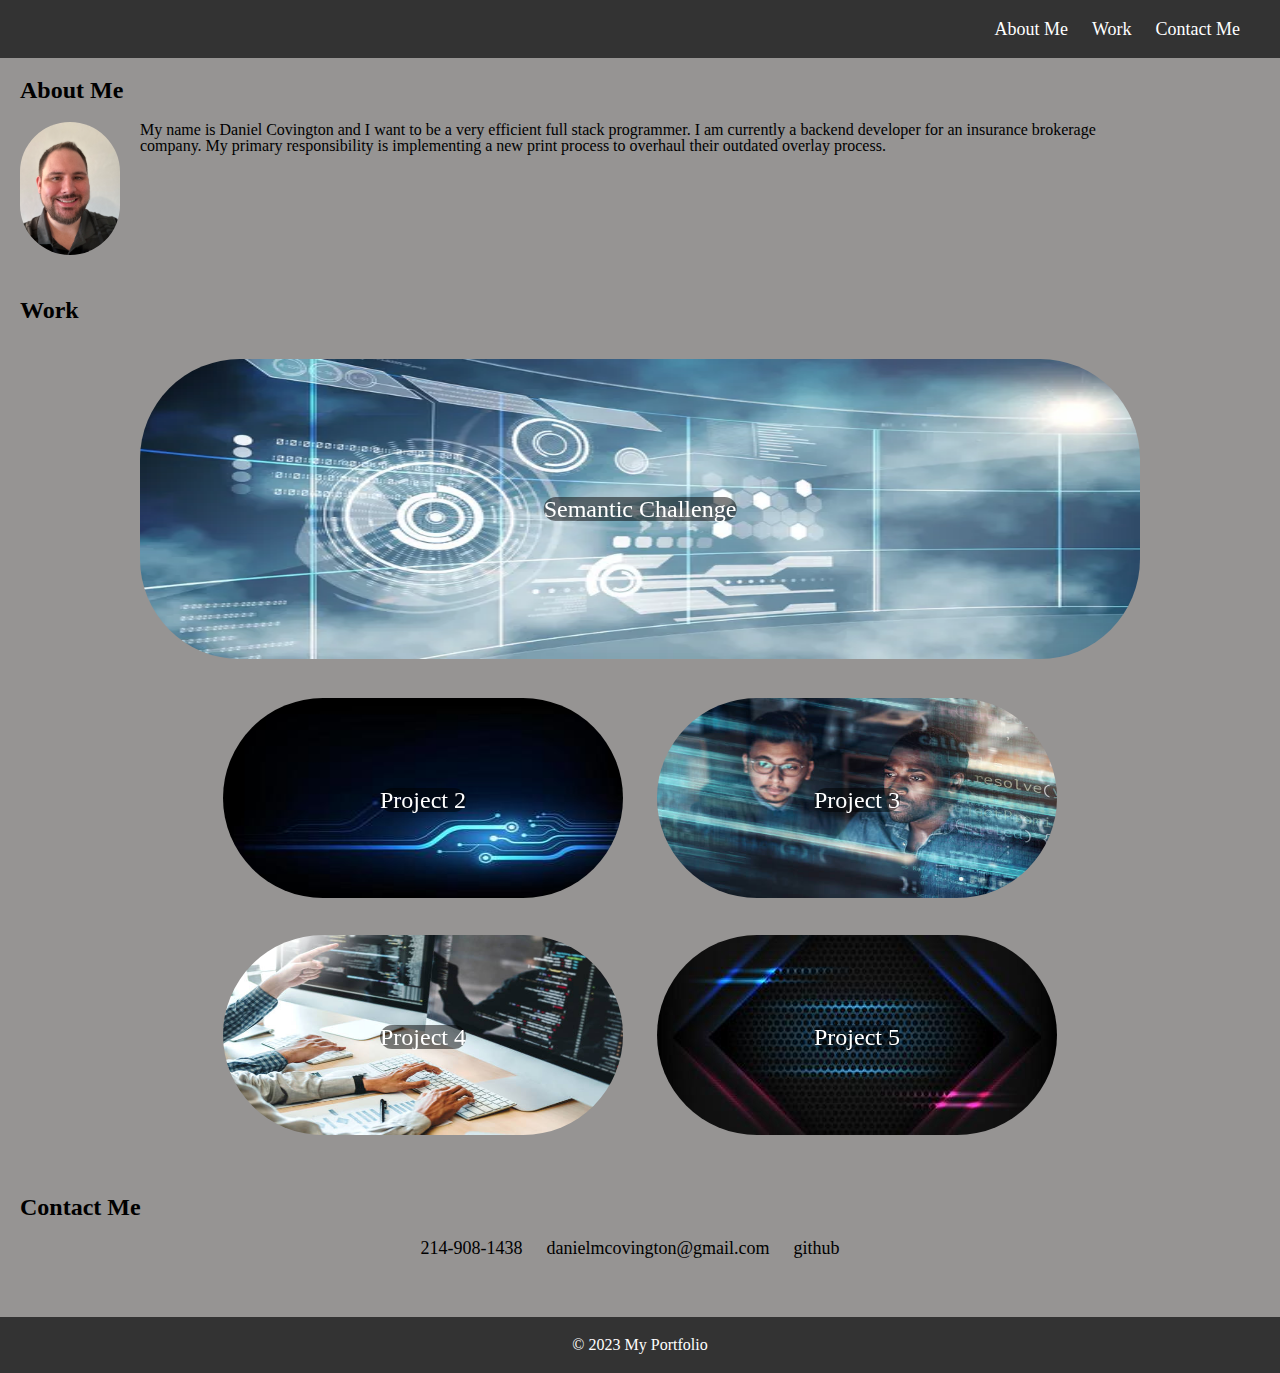
==== index.html @ aab6c3db "Removed main folder as my git pages was not displaying correctly." ====
<!DOCTYPE html>
<html lang="en">
<head>
    <meta charset="UTF-8">
    <title>My Portfolio</title>
    <link rel="stylesheet" href="./assets/css/reset.css">
    <link rel="stylesheet" href="./assets/css/style.css">
</head>
    <!-- Body -->
<body>
    <!-- Header -->
    <header>
    <!-- Nav -->
        <nav>
            <ul>
                <li><a href="#about">About Me</a></li>
                <li><a href="#work">Work</a></li>
                <li><a href="#contact">Contact Me</a></li>
            </ul>
        </nav>
    </header>
    <!-- Main -->
    <main>
    <!-- About Section -->
        <section id="about">
            <h2>About Me</h2>
            <div class="about-container">
              <div class="profile">
                <a href="#"><img src="./Images/Profile_Picture.jpg" alt="profile picture"></a>
              </div>
              <div class="details">
                <p>My name is Daniel Covington and I want to be a very efficient full stack programmer. I am currently a backend developer for an insurance brokerage company. My primary responsibility is implementing a new print process to overhaul their outdated overlay process.</p>
              </div> 
            </div>
        </section>
    <!-- Work Section -->
        <section id="work">
            <h2>Work</h2>
            <div class="portfolio">
              <a href="https://daniel-covington.github.io/Challenge01_Semantics/" class="project1"><img src="./Images/projectplaceholder1.jpg" alt="Semantic Challenge" data-title="Semantic Challenge"></a>
              <a href="#" class="project2"><img src="./Images/projectplaceholder2.jpg" alt="Project 2" data-title="Project 2"></a>
              <a href="#" class="project3"><img src="./Images/projectplaceholder3.jpg" alt="Project 3" data-title="Project 3"></a>
              <a href="#" class="project4"><img src="./Images/projectplaceholder4.jpg" alt="Project 4" data-title="Project 4"></a>
              <a href="#" class="project5"><img src="./Images/projectplaceholder5.jpg" alt="Project 5" data-title="Project 5"></a>
            </div>
        </section>
    <!-- Contact Section -->
        <section id="contact">
            <h2>Contact Me</h2>
            <div class="details">
              <ul>
                <li><a href="#about">214-908-1438</a></li>
                <li><a href="#work">danielmcovington@gmail.com</a></li>
                <li><a href="https://github.com/Daniel-Covington">github</a></li>
              </ul>
            </div>
        </section>
    </main>
    <!-- Footer -->
    <footer>
        <p>&copy; 2023 My Portfolio</p>
    </footer>
</body>
</html>
---- assets/css/style.css ----
/* Variables to use accoss entire CSS */
:root {
  --colorRed: red;
  --textoncolor: #fff;
  --backroundcolor: #333;
  --colorOverlay: rgba(0, 0, 0, 0.5);
  /* --colorGradient: linear-gradient(to bottom, rgba(255, 255, 255, 0), rgba(0, 0, 0, 0.7)); for future use*/ 
  --fontFamily: Arial, sans-serif;
  --fontSize: 18px;
  --borderRadius: 100px;
  --padding: 20px;
}

body {
  margin: 0;
  padding: 0;
  background-color: rgb(150, 148, 147);
  font-family: league spartan;
}

header {
  background-color: var(--backroundcolor);
  color: var(--textoncolor);
  padding: var(--padding);
}

nav ul,
.details ul {
  list-style: none;
  margin: 0;
  padding: 0;
  text-align: center;
}

nav li,
.details li {
  display: inline-block;
  margin-right: 20px;
}

nav a,
.details a {
  color: #000000;
  text-decoration: none;
  font-size: var(--fontSize);
}

.details p {
 margin-bottom: 30px; 
}

nav ul {
  list-style: none;
  margin: 0;
  padding: 0;
  text-align: right;
  
}

nav a {
  color: var(--textoncolor);
  text-decoration: none;
  font-size: 18px;
}

nav a:hover,
.details a:hover {
  color: var(--colorRed);
  text-decoration: none;
  transition: .25s;
}

main {
  display: flex;
  flex-wrap: wrap;
  padding: var(--padding);
}

main h2 {
  margin-bottom: 20px;

}

section img {
  border-radius: var(--borderRadius);
  width: 100px;
  height: auto;
}

section {
  width: 100%;
  margin-bottom: 40px;
}

section h2 {
  font-size: 24px;
}
/* Work Section */
.portfolio {
  display: flex;
  flex-wrap: wrap;
  justify-content: center;
  position: relative;
}

.portfolio a {
  margin: 5px;
  position: relative;
  z-index: 1;
}

.portfolio a img {
  width: 400px;
  height: 200px;
  margin: 12px;
  border-radius: var(--borderRadius);
  transition: all .3s ease-in-out;
}
/* First most prominent Project  */
.portfolio a:first-child {
  position: relative;
  z-index: 1;
  width: 100%; 
  display: flex;
  justify-content: center;
  align-items: center;
  margin-bottom: 10px;
}
/* First most prominent Project  */
.portfolio a:first-child img {
  width: 1000px; 
  height: 300px;
}
/* Controls overlay for project images */
.portfolio a::before {
  content: attr(data-title);
  color: white;
  position: absolute;
  background-color: var(--colorOverlay);
  color: var(--textoncolor);
  width: auto;
  height: auto;
  font-size: 1.5rem;
  text-align: center;
  display: flex;
  justify-content: center;
  align-items: center;
  border-radius: var(--borderRadius);
  z-index: 2;
  top: 50%;
  left: 50%;
  transition: opacity 0.3s ease-in-out;
  transform: translate(-50%, -50%) translateZ(0);;
}
/* Controls overlay text because I couldn't figure out how to get the attr data-title to work right*/

.portfolio .project1::before {
  content: "Semantic Challenge";
}

.portfolio .project2::before {
  content: "Project 2";
}

.portfolio .project3::before {
  content: "Project 3";
}

.portfolio .project4::before {
  content: "Project 4";
}

.portfolio .project5::before {
  content: "Project 5";
}

/* Causes portfolio images to pop when you hover */
.portfolio a:hover img {
  transform: scale(1.1);
}
/* Causes overlay on images to pop when you hover */
.portfolio a:hover::before {
  transform: translate(-50%, -50%) translateZ(0) scale(1.5);
}

/* Allows my display photo to be beside my about me details */
  #about .profile {
    float: left;
    margin-right: 20px;
  }

  #about .details {
    max-width: 1000px;
    margin: 0 auto;
  }

  footer {
    padding: var(--paddingMobile);
    text-align: center;
    background-color: var(--backroundcolor);
    color: var(--textoncolor);
    padding: 20px;
  }

/* Moves objects when the screen size is changed */

  @media only screen and (max-width: 767px) {
    nav ul {
      text-align: center;
    }
  
    section {
      text-align: center;
    }
  
    section h2 {
      text-align: center;
    }
  
    .portfolio {
      justify-content: center;

    }
  
    .details {
      text-align: center;
    }
  
    .details li {
      margin-right: 5px;
    }

    .portfolio a {
      width: 100%; 
      height: 50%;
    }
    .portfolio a:first-child img {
      width: 100%; 
      height: 50%;
      margin: 10px;
    }
    
  }

  @media only screen and (max-width: 320px) {

    nav ul {
      text-align: center;
    }
    section h2 {
      text-align: center;
    }
    .portfolio a::before {
      width: 100%;
      height: 50%;
      font-size: 12px;
    }

    .portfolio a {
      margin: 5px;
    }

  }
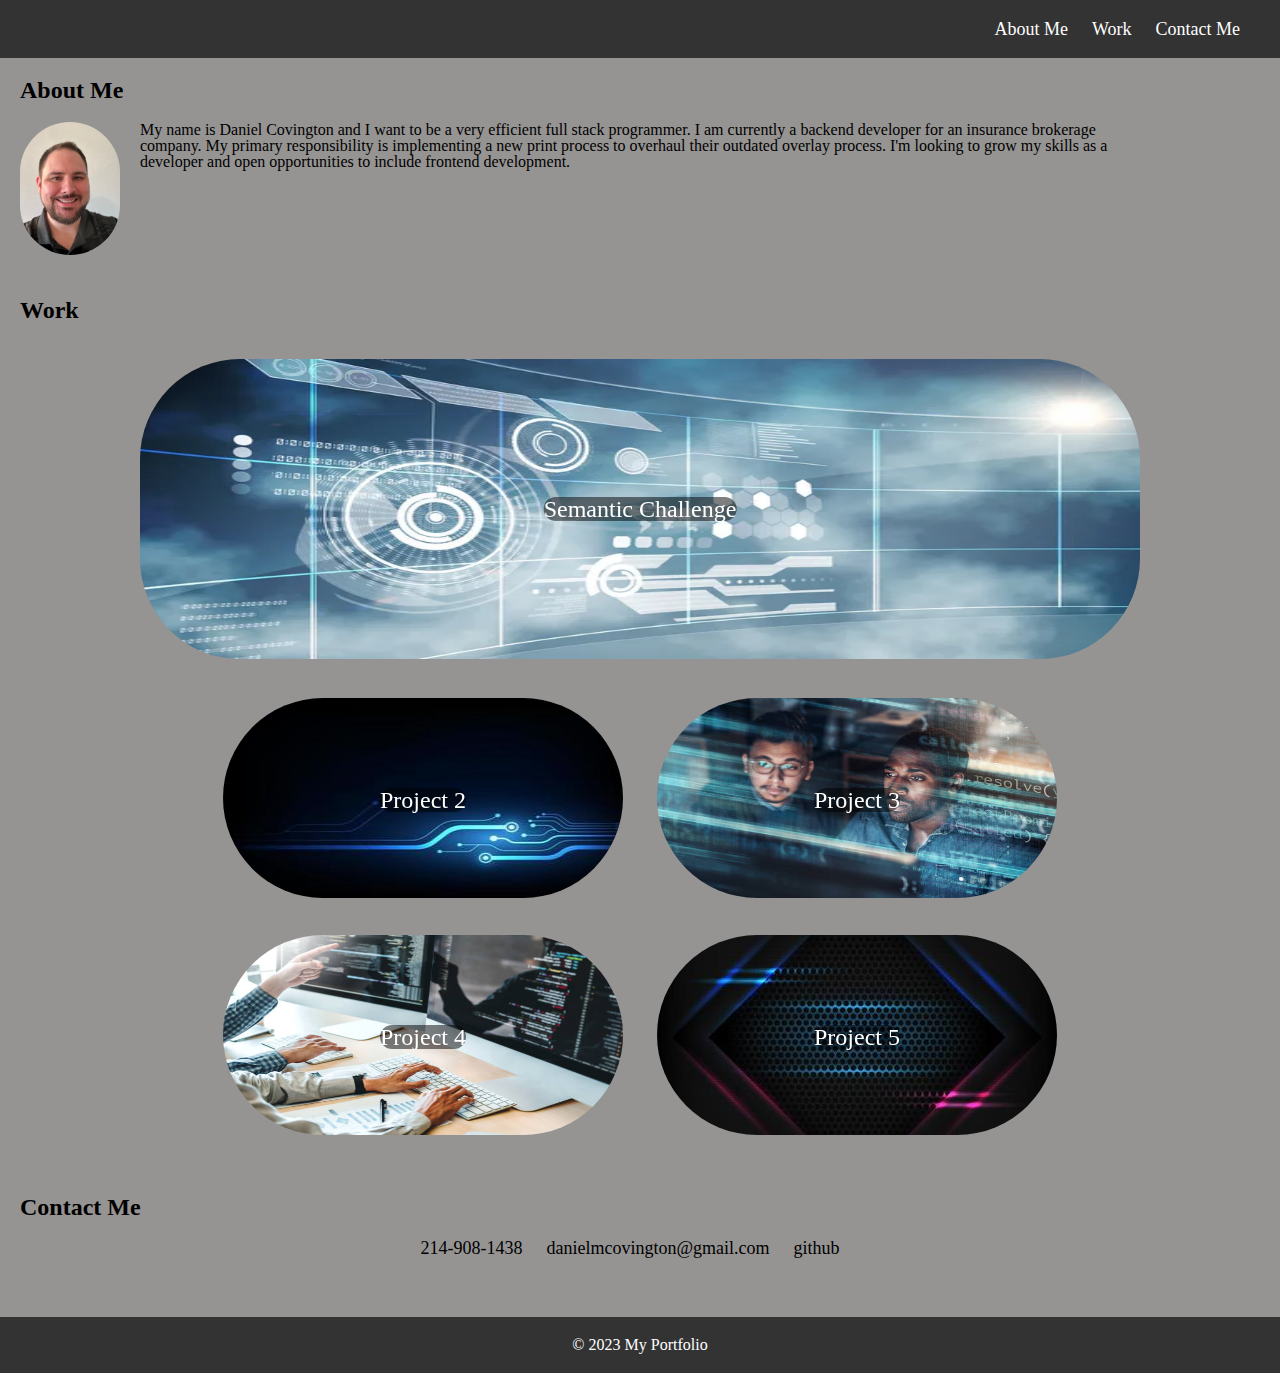
==== commit 08732590: "Changed my directory location for my images and added some more to my about me. Added more notes to " ====
--- a/index.html
+++ b/index.html
@@ -26,10 +26,13 @@
             <h2>About Me</h2>
             <div class="about-container">
               <div class="profile">
-                <a href="#"><img src="./Images/Profile_Picture.jpg" alt="profile picture"></a>
+                <a href="#"><img src="./assets/Images/Profile_Picture.jpg" alt="profile picture"></a>
               </div>
               <div class="details">
-                <p>My name is Daniel Covington and I want to be a very efficient full stack programmer. I am currently a backend developer for an insurance brokerage company. My primary responsibility is implementing a new print process to overhaul their outdated overlay process.</p>
+                <p>My name is Daniel Covington and I want to be a very efficient full stack programmer. 
+                    I am currently a backend developer for an insurance brokerage company.
+                     My primary responsibility is implementing a new print process to overhaul their outdated overlay process.
+                    I'm looking to grow my skills as a developer and open opportunities to include frontend development. </p>
               </div> 
             </div>
         </section>
@@ -37,11 +40,11 @@
         <section id="work">
             <h2>Work</h2>
             <div class="portfolio">
-              <a href="https://daniel-covington.github.io/Challenge01_Semantics/" class="project1"><img src="./Images/projectplaceholder1.jpg" alt="Semantic Challenge" data-title="Semantic Challenge"></a>
-              <a href="#" class="project2"><img src="./Images/projectplaceholder2.jpg" alt="Project 2" data-title="Project 2"></a>
-              <a href="#" class="project3"><img src="./Images/projectplaceholder3.jpg" alt="Project 3" data-title="Project 3"></a>
-              <a href="#" class="project4"><img src="./Images/projectplaceholder4.jpg" alt="Project 4" data-title="Project 4"></a>
-              <a href="#" class="project5"><img src="./Images/projectplaceholder5.jpg" alt="Project 5" data-title="Project 5"></a>
+              <a href="https://daniel-covington.github.io/Challenge01_Semantics/" class="project1"><img src="./assets/Images/projectplaceholder1.jpg" alt="Semantic Challenge" data-title="Semantic Challenge"></a>
+              <a href="#" class="project2"><img src="./assets/Images/projectplaceholder2.jpg" alt="Project 2" data-title="Project 2"></a>
+              <a href="#" class="project3"><img src="./assets/Images/projectplaceholder3.jpg" alt="Project 3" data-title="Project 3"></a>
+              <a href="#" class="project4"><img src="./assets/Images/projectplaceholder4.jpg" alt="Project 4" data-title="Project 4"></a>
+              <a href="#" class="project5"><img src="./assets/Images/projectplaceholder5.jpg" alt="Project 5" data-title="Project 5"></a>
             </div>
         </section>
     <!-- Contact Section -->
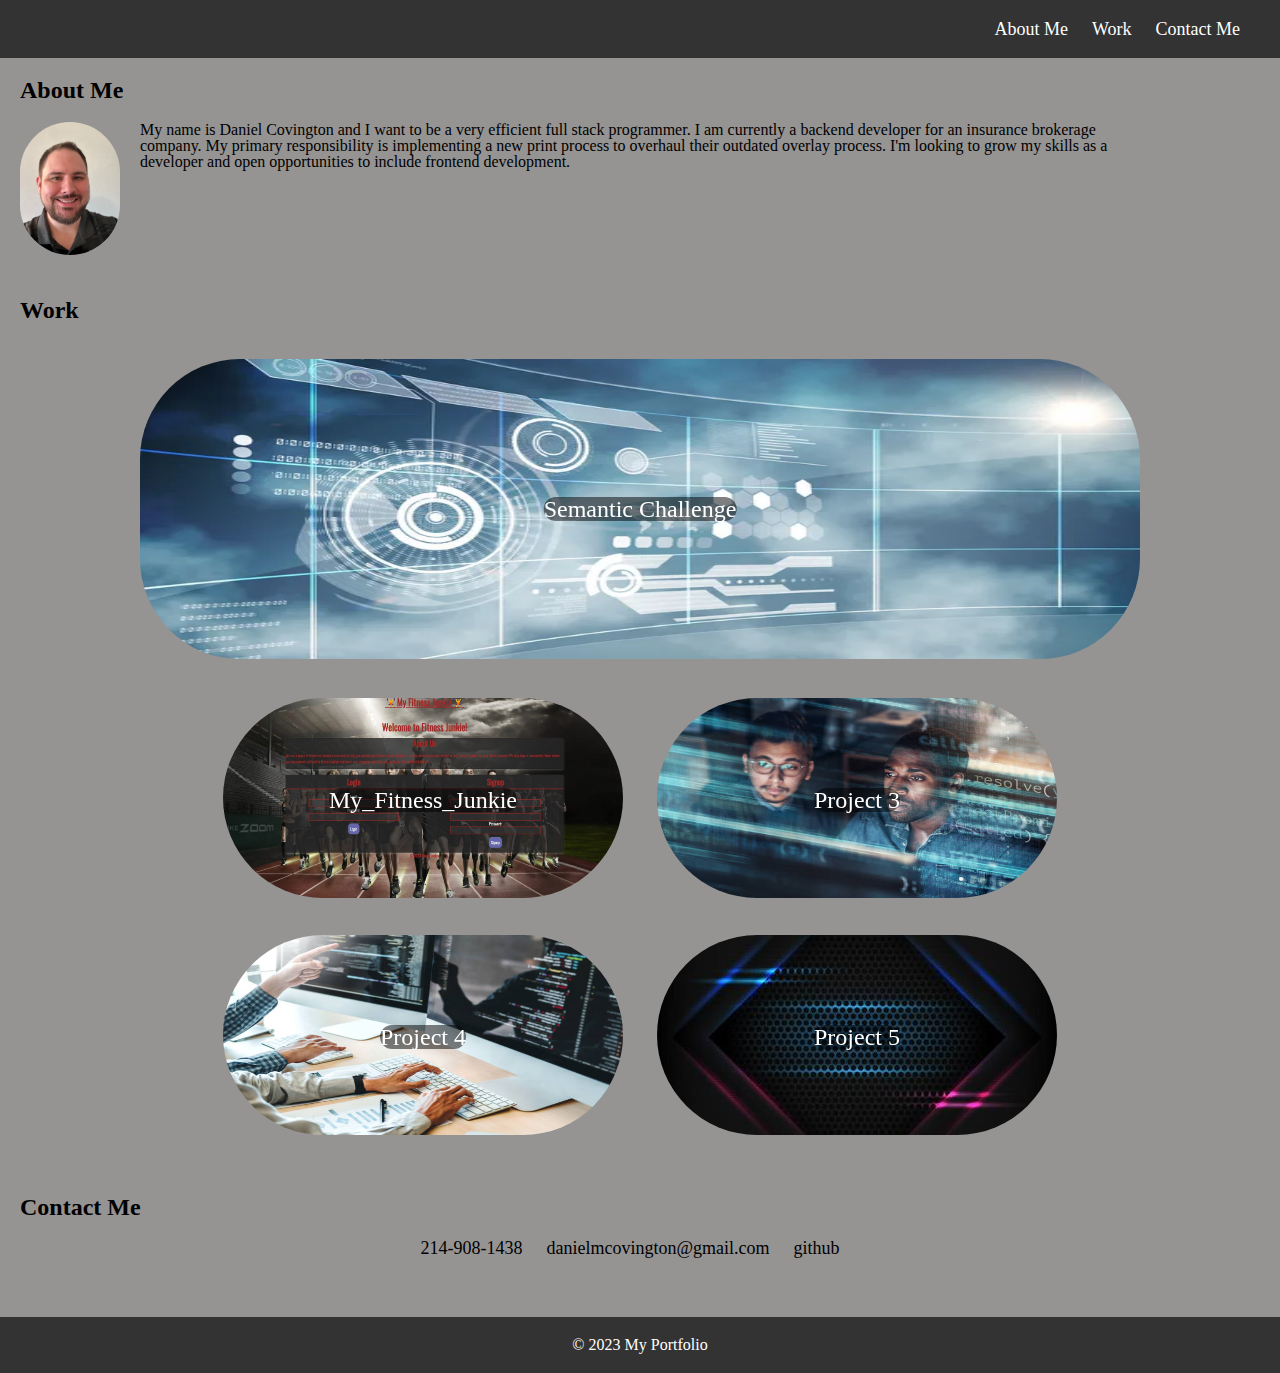
==== commit dca8699f: "Updated to include project 2" ====
--- a/index.html
+++ b/index.html
@@ -40,11 +40,11 @@
         <section id="work">
             <h2>Work</h2>
             <div class="portfolio">
-              <a href="https://daniel-covington.github.io/Challenge01_Semantics/" class="project1"><img src="./assets/Images/projectplaceholder1.jpg" alt="Semantic Challenge" data-title="Semantic Challenge"></a>
-              <a href="#" class="project2"><img src="./assets/Images/projectplaceholder2.jpg" alt="Project 2" data-title="Project 2"></a>
-              <a href="#" class="project3"><img src="./assets/Images/projectplaceholder3.jpg" alt="Project 3" data-title="Project 3"></a>
-              <a href="#" class="project4"><img src="./assets/Images/projectplaceholder4.jpg" alt="Project 4" data-title="Project 4"></a>
-              <a href="#" class="project5"><img src="./assets/Images/projectplaceholder5.jpg" alt="Project 5" data-title="Project 5"></a>
+              <a href="https://daniel-covington.github.io/Challenge01_Semantics/" class="project1" data-title="Semantic Challenge"><img src="./assets/Images/projectplaceholder1.jpg" alt="Semantic Challenge" ></a>
+              <a href="https://quiet-inlet-76681.herokuapp.com/" class="project2" data-title="My_Fitness_Junkie"><img src="./assets/Images/projectplaceholder2.jpg" alt="My_Fitness_Junkie" ></a>
+              <a href="#" class="project3" data-title="Project 3"><img src="./assets/Images/projectplaceholder3.jpg" alt="Project 3" ></a>
+              <a href="#" class="project4"data-title="Project 4"><img src="./assets/Images/projectplaceholder4.jpg" alt="Project 4" ></a>
+              <a href="#" class="project5" data-title="Project 5"><img src="./assets/Images/projectplaceholder5.jpg" alt="Project 5" ></a>
             </div>
         </section>
     <!-- Contact Section -->
--- a/assets/css/style.css
+++ b/assets/css/style.css
@@ -11,14 +11,14 @@
   --borderRadius: 100px;
   --padding: 20px;
 }
-
+/* Body */
 body {
   margin: 0;
   padding: 0;
   background-color: rgb(150, 148, 147);
   font-family: league spartan;
 }
-
+/* Header */
 header {
   background-color: var(--backroundcolor);
   color: var(--textoncolor);
@@ -49,7 +49,7 @@
 .details p {
  margin-bottom: 30px; 
 }
-
+/* Nav shortcuts About me, Work, Contacts */
 nav ul {
   list-style: none;
   margin: 0;
@@ -70,7 +70,7 @@
   text-decoration: none;
   transition: .25s;
 }
-
+/* Main */
 main {
   display: flex;
   flex-wrap: wrap;
@@ -153,28 +153,6 @@
   transition: opacity 0.3s ease-in-out;
   transform: translate(-50%, -50%) translateZ(0);;
 }
-/* Controls overlay text because I couldn't figure out how to get the attr data-title to work right*/
-
-.portfolio .project1::before {
-  content: "Semantic Challenge";
-}
-
-.portfolio .project2::before {
-  content: "Project 2";
-}
-
-.portfolio .project3::before {
-  content: "Project 3";
-}
-
-.portfolio .project4::before {
-  content: "Project 4";
-}
-
-.portfolio .project5::before {
-  content: "Project 5";
-}
-
 /* Causes portfolio images to pop when you hover */
 .portfolio a:hover img {
   transform: scale(1.1);
@@ -195,6 +173,7 @@
     margin: 0 auto;
   }
 
+  /* Footer */
   footer {
     padding: var(--paddingMobile);
     text-align: center;
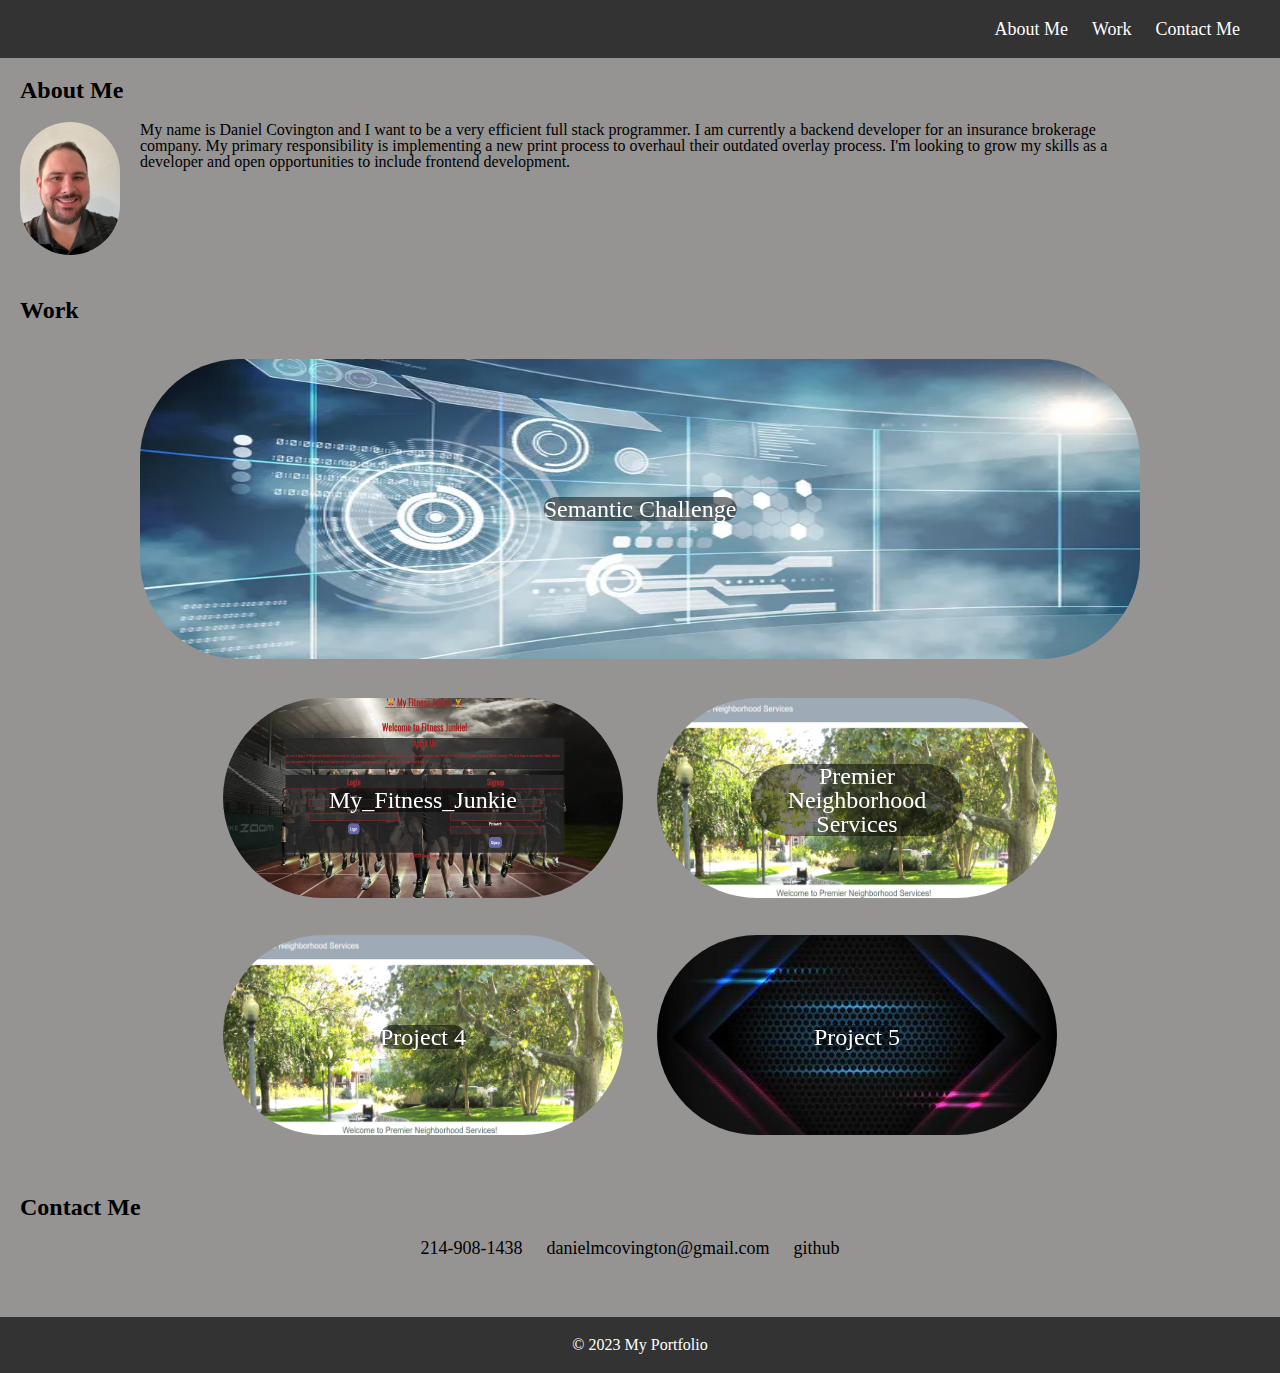
==== commit db14329a: "updated to include final project" ====
--- a/index.html
+++ b/index.html
@@ -42,7 +42,7 @@
             <div class="portfolio">
               <a href="https://daniel-covington.github.io/Challenge01_Semantics/" class="project1" data-title="Semantic Challenge"><img src="./assets/Images/projectplaceholder1.jpg" alt="Semantic Challenge" ></a>
               <a href="https://quiet-inlet-76681.herokuapp.com/" class="project2" data-title="My_Fitness_Junkie"><img src="./assets/Images/projectplaceholder2.jpg" alt="My_Fitness_Junkie" ></a>
-              <a href="#" class="project3" data-title="Project 3"><img src="./assets/Images/projectplaceholder3.jpg" alt="Project 3" ></a>
+              <a href="https://quiet-escarpment-66655-0aff3ec3178e.herokuapp.com/" class="project3" data-title="Premier Neighborhood Services"><img src="./assets/Images/projectplaceholder3.jpg" alt="Project 3" ></a>
               <a href="#" class="project4"data-title="Project 4"><img src="./assets/Images/projectplaceholder4.jpg" alt="Project 4" ></a>
               <a href="#" class="project5" data-title="Project 5"><img src="./assets/Images/projectplaceholder5.jpg" alt="Project 5" ></a>
             </div>
